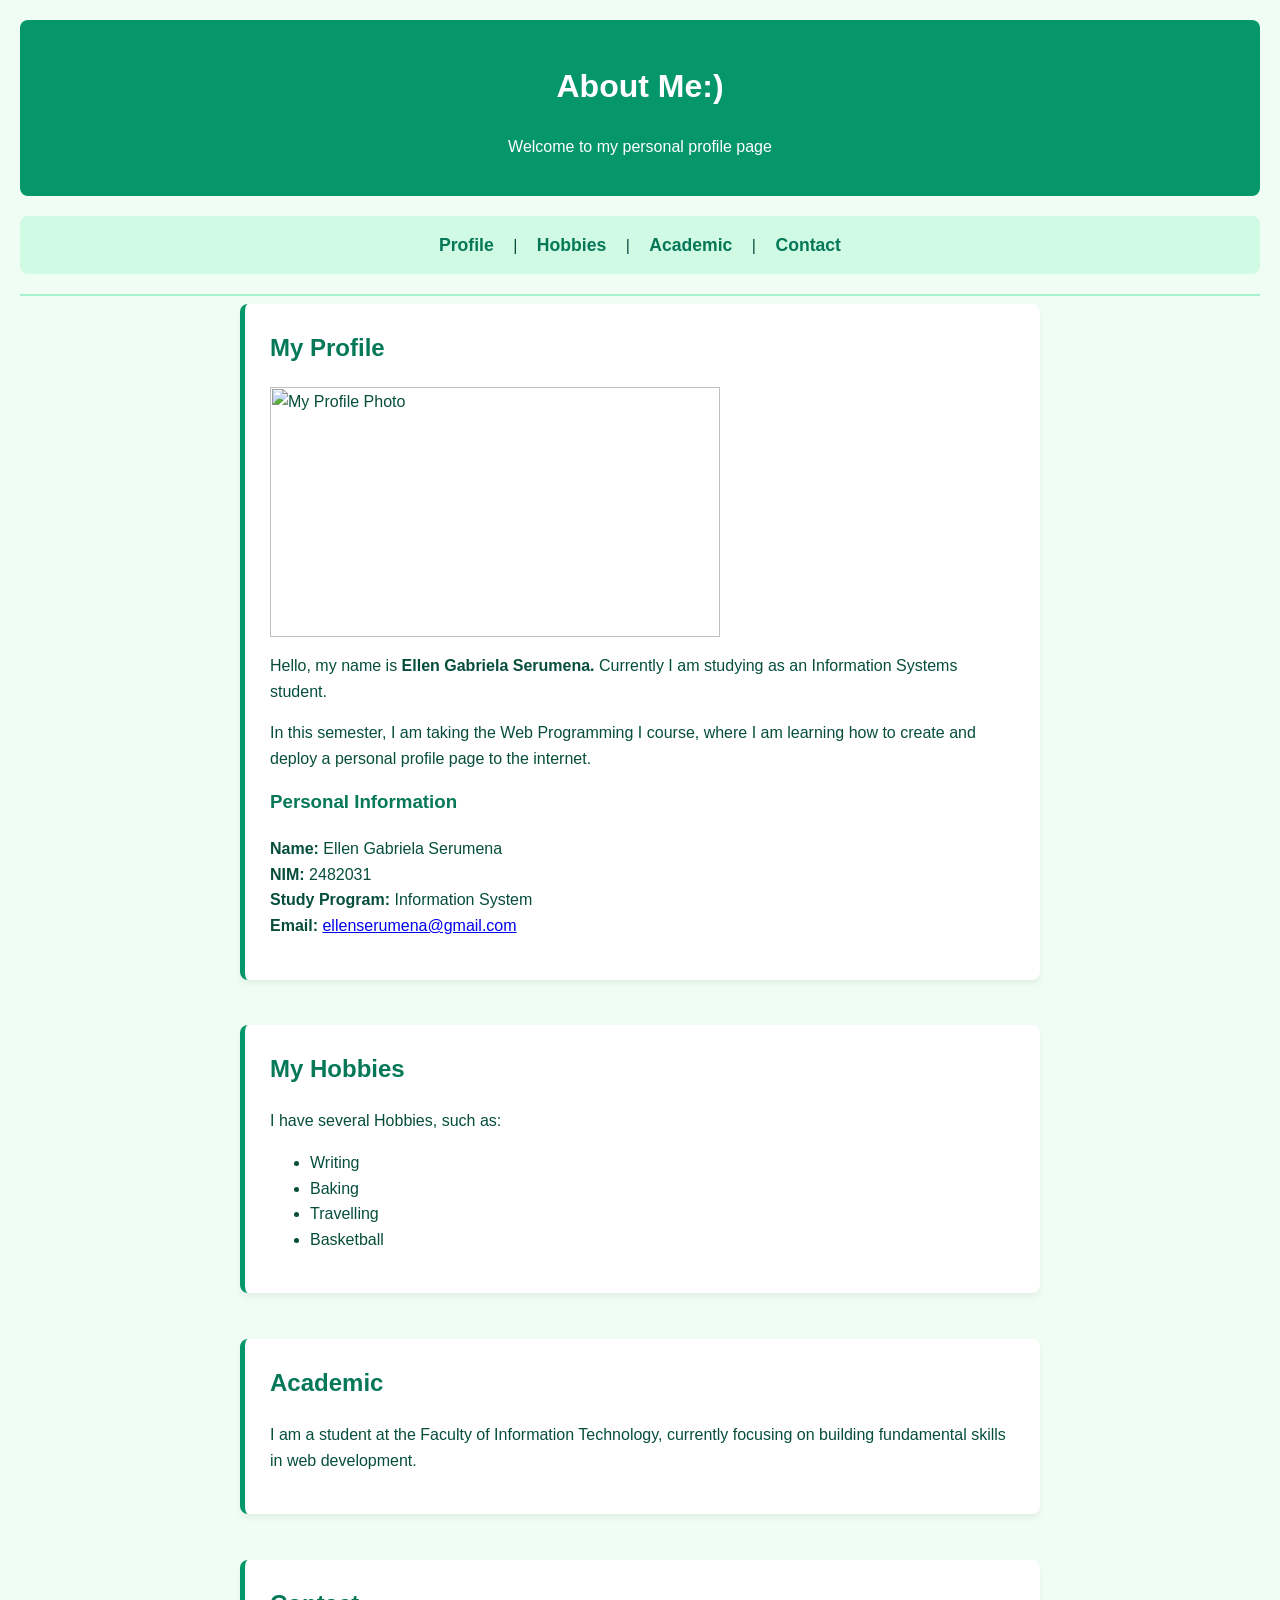
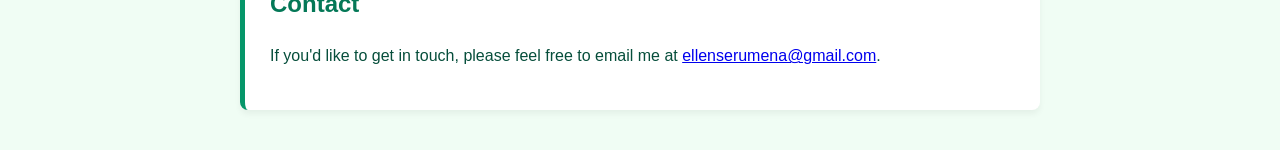
==== 16Sept-aboutMe.html @ 225eabdb "Add files via upload" ====
<html>
    <head>
        <title>About Me</title>
        <style>
            body {
                font-family: Arial, sans-serif;
                background-color: #f0fdf4; 
                color: #064e3b; 
                line-height: 1.6;
                margin: 0;
                padding: 20px;
            }
            header {
                text-align: center;
                background-color: #059669; 
                color: white;
                padding: 20px;
                border-radius: 8px;
            }
            nav {
                text-align: center;
                margin: 20px 0;
                padding: 15px;
                background-color: #d1fae5;
                border-radius: 8px;
            }
            nav a {
                color: #047857;
                text-decoration: none;
                font-weight: bold;
                margin: 0 15px;
                font-size: 1.1em;
            }
            nav a:hover {
                text-decoration: underline;
                color: #065f46;
            }
            hr {
                border: 1px solid #a7f3d0;
            }
            main {
                max-width: 800px;
                margin: 0 auto;
            }
            section {
                background-color: white;
                padding: 25px;
                margin-bottom: 20px;
                border-left: 5px solid #059669; 
                border-radius: 8px;
                box-shadow: 0 4px 6px rgba(0,0,0,0.05);
            }
            h2, h3 {
                color: #047857;
                margin-top: 0;
            }
                border-radius: 10px; 
                border: 3px solid #059669;
            }
            a {
                color: #059669;
                font-weight: bold;
            }
            a:hover {
                color: #064e3b;
            }
        </style>
    </head>
    <body>
        <header>
            <h1>About Me:)</h1>
            <p>Welcome to my personal profile page</p>
        </header>
        <!--NAVIGATION: links ke section lainnya-->
        <nav>
            <a href="#profile">Profile</a> |
            <a href="#hobbies">Hobbies</a> |
            <a href="#academic">Academic</a> |
            <a href="#contact">Contact</a>
        </nav>
        <hr>

        <main>
            <section id="profile">
                <h2>My Profile</h2>
                <img
                src="https://i.postimg.cc/DwwsP3Hj/20260724-104238.jpg"
                alt="My Profile Photo"
                width="450"
                height="250"
            >
            <br>
            <p>
                Hello, my name is <b>Ellen Gabriela Serumena.</b>
                Currently I am studying as an Information Systems student.
            </p>
            <p>
                In this semester, I am taking the Web Programming I course, where I am learning how to create and deploy a personal profile page to the internet.
            </p>
            <h3>Personal Information</h3>
            <p>
                <strong>Name: </strong>Ellen Gabriela Serumena<br>
                <strong>NIM: </strong>2482031<br>
                <strong>Study Program: </strong>Information System<br>
                <strong>Email: </strong>
                    <a href="mailto:ellenserumena@gmail.com">
                        ellenserumena@gmail.com
                    </a>
            </p>
            </section>
            <br>
            <section id="hobbies">
                <h2>My Hobbies</h2>
                <p>I have several Hobbies, such as:</p>
                <ul>
                    <li>Writing</li>
                    <li>Baking</li>
                    <li>Travelling</li>
                    <li>Basketball</li>
                </ul>
            </section>
            <br>
            <section id="academic">
                <h2>Academic</h2>
                <p>I am a student at the Faculty of Information Technology, currently focusing on building fundamental skills in web development.</p>
            </section>
            <br>
            <section id="contact">
                <h2>Contact</h2>
                <p>If you'd like to get in touch, please feel free to email me at <a href="mailto:ellenserumena@gmail.com">ellenserumena@gmail.com</a>.</p>
            </section>
        </main>
    </body>
</html>
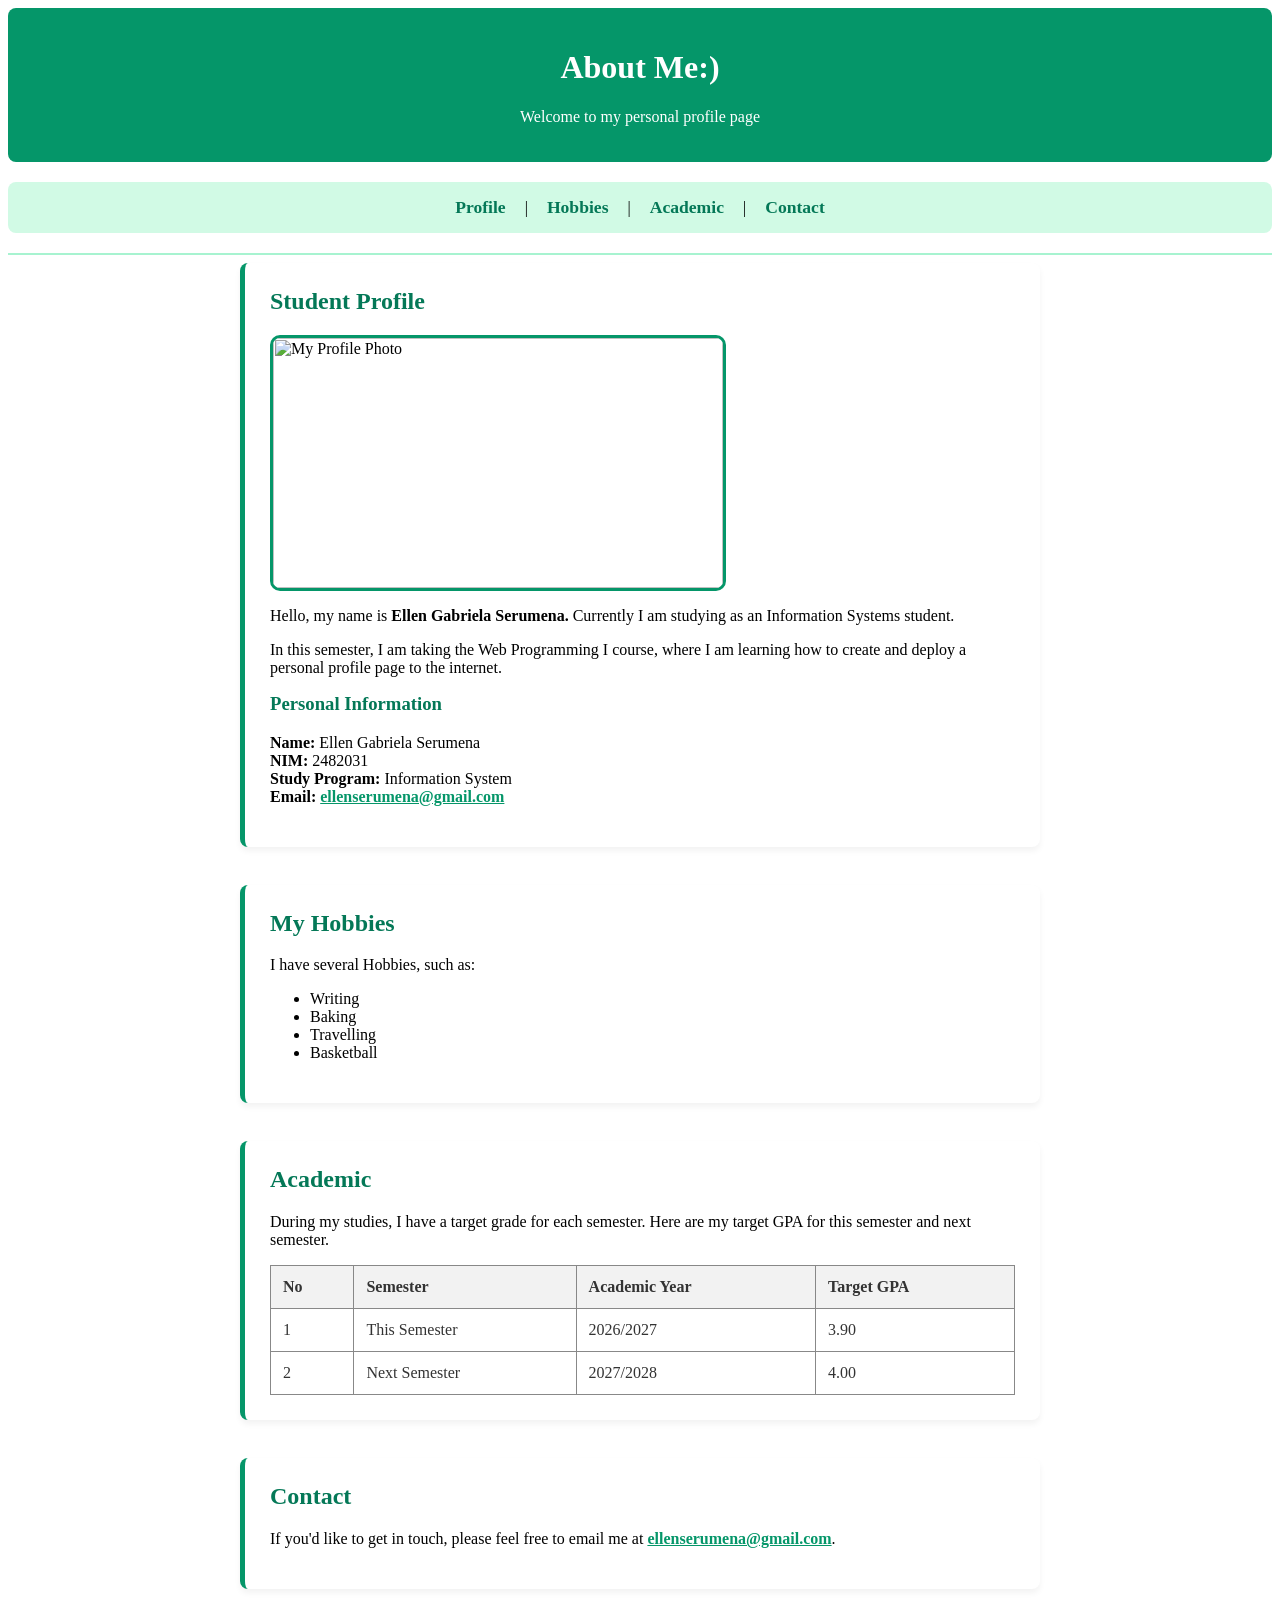
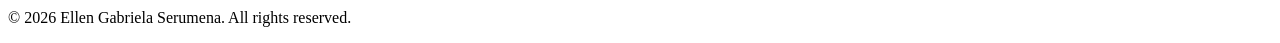
==== commit f1e80b46: "Update 16Sept-aboutMe.html Updated the About Me page with additional sections and improved styling." ====
--- a/16Sept-aboutMe.html
+++ b/16Sept-aboutMe.html
@@ -1,7 +1,7 @@
 <html>
     <head>
         <title>About Me</title>
-        <style>
+        <style>/
             body {
                 font-family: Arial, sans-serif;
                 background-color: #f0fdf4; 
@@ -54,9 +54,11 @@
                 color: #047857;
                 margin-top: 0;
             }
+            img {
                 border-radius: 10px; 
                 border: 3px solid #059669;
             }
+            /* Warna link pada teks */
             a {
                 color: #059669;
                 font-weight: bold;
@@ -64,9 +66,40 @@
             a:hover {
                 color: #064e3b;
             }
+            table {
+                width: 100%;
+                border-collapse: collapse;
+                margin-top: 15px;
+                color: #333;
+            table, th, td {
+                border: 1px solid #888;
+            }
+            th, td {
+                padding: 12px;
+                text-align: left;
+            }
+            th {
+                background-color: #f2f2f2; 
+                font-weight: bold;
+                color: #333;
+            }
+            tr {
+                background-color: #ffffff;
+            footer {
+                max-width: 800px;
+                margin: 0 auto;
+                text-align: center;
+                background-color: #059669;
+                color: white;
+                padding: 15px;
+                border-radius: 8px;
+                margin-top: 20px;
+                font-size: 0.9em;
+            }
         </style>
     </head>
     <body>
+        <!--HEADER-->
         <header>
             <h1>About Me:)</h1>
             <p>Welcome to my personal profile page</p>
@@ -79,10 +112,10 @@
             <a href="#contact">Contact</a>
         </nav>
         <hr>
-
+        <!--MAIN-->
         <main>
             <section id="profile">
-                <h2>My Profile</h2>
+                <h2>Student Profile</h2>
                 <img
                 src="https://i.postimg.cc/DwwsP3Hj/20260724-104238.jpg"
                 alt="My Profile Photo"
@@ -122,7 +155,31 @@
             <br>
             <section id="academic">
                 <h2>Academic</h2>
-                <p>I am a student at the Faculty of Information Technology, currently focusing on building fundamental skills in web development.</p>
+                <p>During my studies, I have a target grade for each semester. Here are my target GPA for this semester and next semester.</p>
+                <table>
+                    <thead>
+                        <tr>
+                            <th>No</th>
+                            <th>Semester</th>
+                            <th>Academic Year</th>
+                            <th>Target GPA</th>
+                        </tr>
+                    </thead>
+                    <tbody>
+                        <tr>
+                            <td>1</td>
+                            <td>This Semester</td>
+                            <td>2026/2027</td>
+                            <td>3.90</td>
+                        </tr>
+                        <tr>
+                            <td>2</td>
+                            <td>Next Semester</td>
+                            <td>2027/2028</td>
+                            <td>4.00</td>
+                        </tr>
+                    </tbody>
+                </table>
             </section>
             <br>
             <section id="contact">
@@ -130,5 +187,8 @@
                 <p>If you'd like to get in touch, please feel free to email me at <a href="mailto:ellenserumena@gmail.com">ellenserumena@gmail.com</a>.</p>
             </section>
         </main>
+        <footer>
+            <p>&copy; 2026 Ellen Gabriela Serumena. All rights reserved.</p>
+        </footer>
     </body>
-</html>+</html>
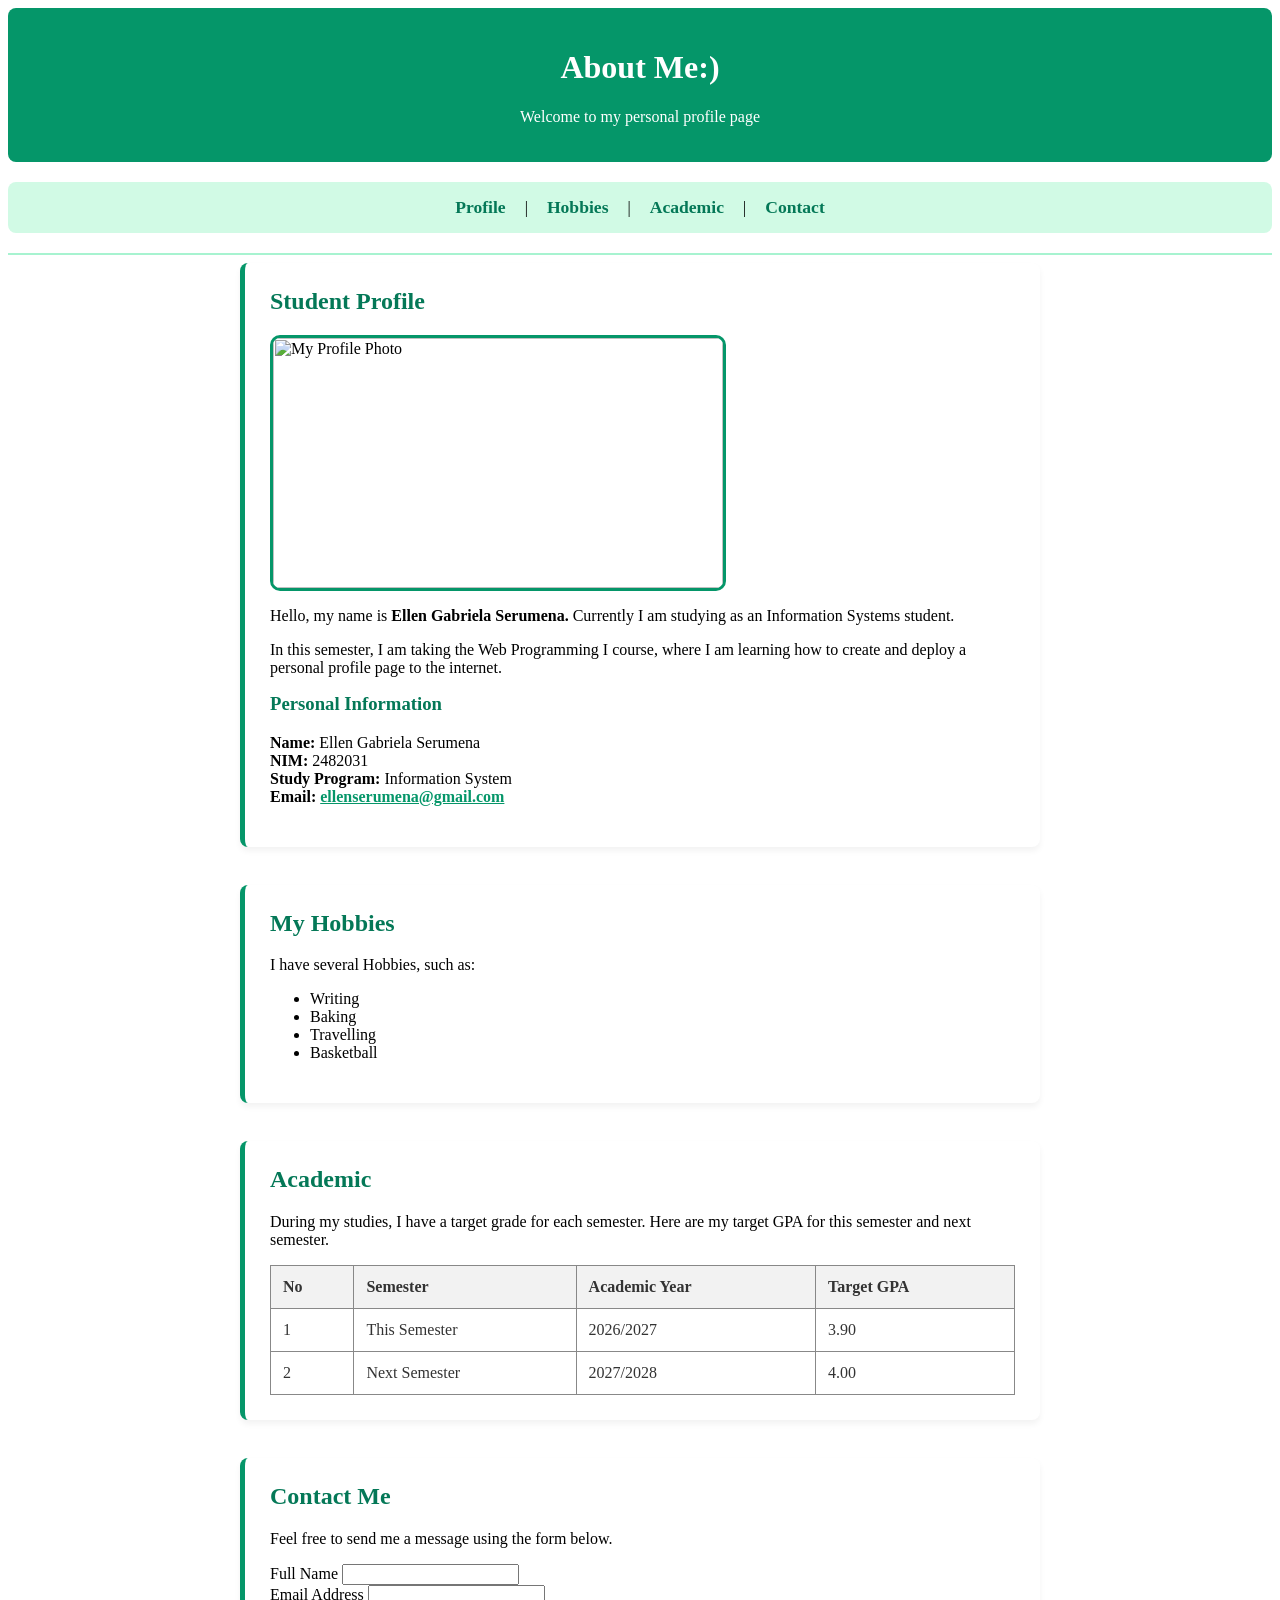
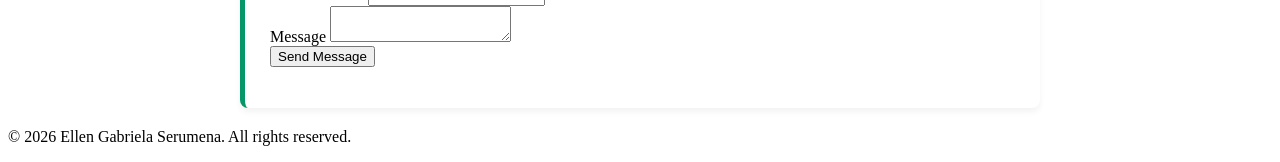
==== commit 547d7347: "Update 16Sept-aboutMe.html Added a contact section with a form for user messages." ====
--- a/16Sept-aboutMe.html
+++ b/16Sept-aboutMe.html
@@ -182,11 +182,55 @@
                 </table>
             </section>
             <br>
-            <section id="contact">
-                <h2>Contact</h2>
-                <p>If you'd like to get in touch, please feel free to email me at <a href="mailto:ellenserumena@gmail.com">ellenserumena@gmail.com</a>.</p>
-            </section>
-        </main>
+             <section id="contact">
+                <h2>Contact Me</h2>
+                <p>
+                    Feel free to send me a message using
+                    the form below.
+                </p>
+                <form action="#" method="post">
+                    <div class="form-group">
+                        <label for="fullname">
+                            Full Name
+                        </label>
+                        <input 
+                            type="text"
+                            id="fullname"
+                            name="fullname"
+                            minlength="3"
+                            maxlength="50"
+                            required
+                        >
+                    </div>
+                    <div class="form-group">
+                        <label for="email">
+                            Email Address
+                        </label>
+                        <input 
+                            type="email"
+                            id="email"
+                            name="email"
+                            required
+                        >
+                    </div>
+                    <div class="form-group">
+                        <label for="message">
+                            Message
+                        </label>
+                        <textarea 
+                            id="message"
+                            name="message"
+                            minlength="10"
+                            maxlength="500"
+                            required
+                        ></textarea>
+                    </div>
+                    <button type="submit">
+                        Send Message
+                    </button>
+                </form>
+            </section>
+         </main>
         <footer>
             <p>&copy; 2026 Ellen Gabriela Serumena. All rights reserved.</p>
         </footer>
